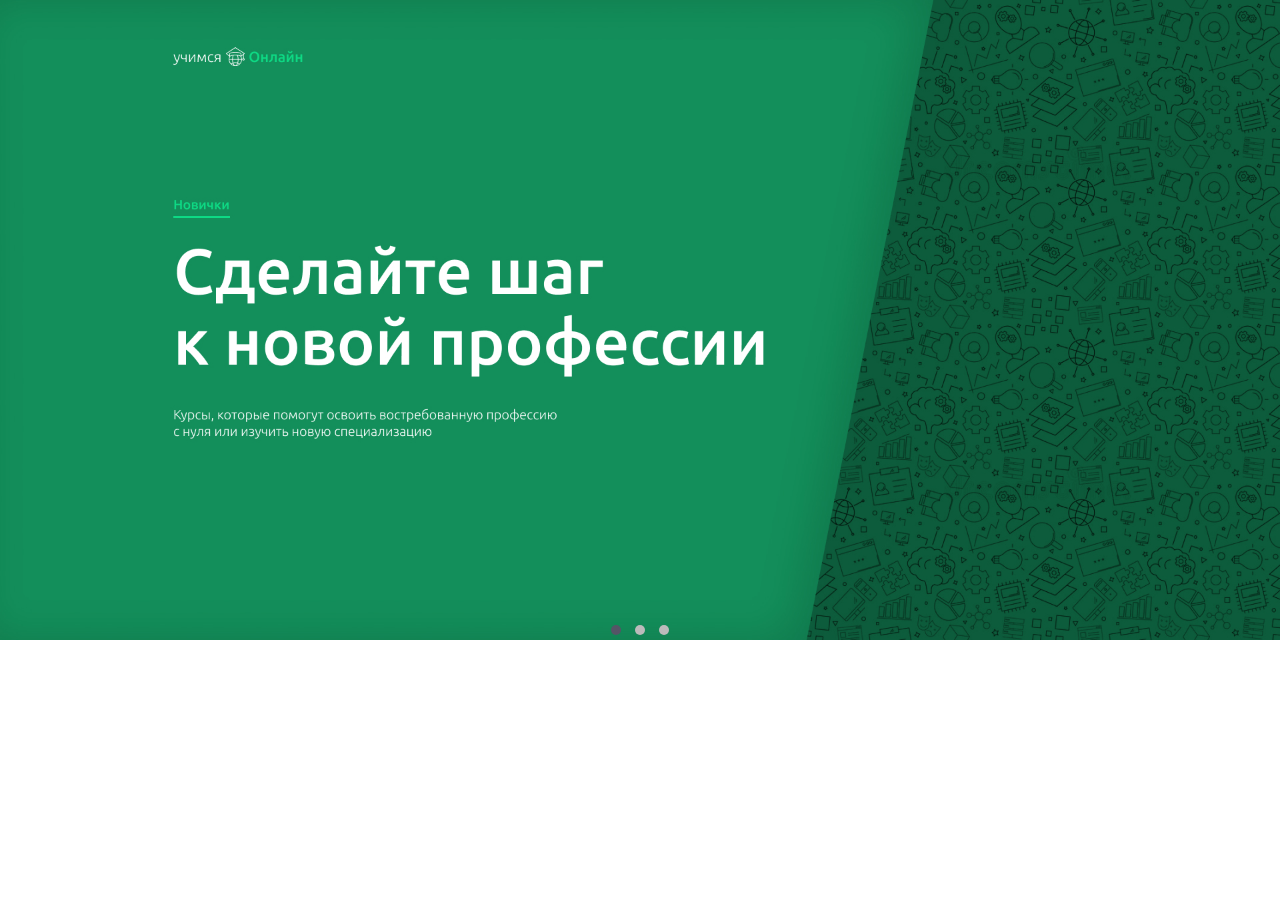
==== эксперимент задание/index.html @ ec337599 "new folder" ====
<!DOCTYPE html>
 <html lang="ru"> <!--язык русский -->
<head>
    <meta charset="UTF-8"> <!--кодировка-->
    <meta http-equiv="X-UA-Compatible" content="IE=edge"> <!--Режим совместимости-->
    <meta name="viewport" content="width=device-width, initial-scale=1.0"> <!-- контроль масштаба отображения страницы.-->
    <link rel="stylesheet" href="css/style.css">
    <title>Главная</title>
</head>
<body>
  <section>
    <div class="sim-slider">
        <ul class="sim-slider-list">
          <li><img src="img/ex1.jpg" alt="screen"></li> <!-- это экран -->
          <li class="sim-slider-element">
            <!--Нужна здесь кнопка-->
          <img src="img/ex1.jpg" alt="0">
          </li>
          <li class="sim-slider-element">
            <!--Нужна здесь кнопка-->
          <img src="img/ex2.jpg" alt="1"></li>
          <li class="sim-slider-element">
            <!--Нужна здесь кнопка-->
          <img src="img/ex3.jpg" alt="2"></li>
        </ul>
        <!--Стрелки переключения-->
        <div class="sim-slider-arrow-left"></div>
        <div class="sim-slider-arrow-right"></div>
        <div class="sim-slider-dots"></div>
    </div>
</section>


<script src="js.js"></script>  
</body>
</html>
---- эксперимент задание/css/style.css ----
*{
  margin: 0;
  padding: 0;
}


img {
    width: 100% !important;
  }
  
  .sim-slider {
    width: 100%;
    max-width: 1920px;
    min-width: 320px;
  }
  
  /* Главные стили */
  .sim-slider {
    position: relative;
  }
  
  .sim-slider-list {
    margin: 0;
    padding: 0;
    list-style-type: none;
    position: relative;
  }
  
  .sim-slider-element {
    width: 100%;
    transition: opacity 1s ease-in;
    opacity: 0;
    position: absolute;
    z-index: 2;
    left: 0;
    top: 0;
    display: block;
  }

  .sim-slider-element span{
    position: absolute;
    width: 85px;
    height: 24px;
    left: 260px;
    top: 295px;
    font-family: Ubuntu;
    font-style: normal;
    font-weight: 500;
    font-size: 20px;
    line-height: 120%;
    color: #0ED984;
    border-bottom: 3px solid #0ED984;
}



  .sim-slider-element h1{
    position: absolute;
    width: 1000px;
    height: 212px;
    top: 352px;
    left: 260px;
                
    color: #FFFFFF;
                
    font-family: Ubuntu ;
    font-style: normal;
    font-size: 46px;
    line-height: 110%;

  }

  .sim-slider-element p{
    position: absolute;
    width: 600px;
    height: 50px;
    left: 260px;
    top: 480px;
    color: #FFFFFF;

    font-family: Ubuntu;
    font-style: normal;
    font-weight: 300;
    font-size: 15px;
    line-height: 125%;
  }



  
  /* Navigation item styles */
  div.sim-slider-arrow-left,
  div.sim-slider-arrow-right {
    width: 22px;
    height: 40px;
    position: absolute;
    cursor: pointer;
    opacity: 0.6;
    z-index: 4;
  }
  
  div.sim-slider-arrow-left {
    left: 10px;
    top: 40%;
    display: block;
    background: url("http://pvbk.spb.ru/inc/slider/sim-files/sim-arrow-left.png") no-repeat;
  }
  
  div.sim-slider-arrow-right {
    right: 10px;
    top: 40%;
    display: block;
    background: url("http://pvbk.spb.ru/inc/slider/sim-files/sim-arrow-right.png") no-repeat;
  }
  
  div.sim-slider-arrow-left:hover {
    opacity: 1.0;
  }
  
  div.sim-slider-arrow-right:hover {
    opacity: 1.0;
  }
  
  div.sim-slider-dots {
    width: 100%;
    height: auto;
    position: absolute;
    left: 0;
    bottom: 0;
    z-index: 3;
    text-align: center;
  }
  
  span.sim-dot {
    width: 10px;
    height: 10px;
    margin: 5px 7px;
    padding: 0;
    display: inline-block;
    background-color: #BBB;
    border-radius: 5px;
    cursor: pointer;
  }
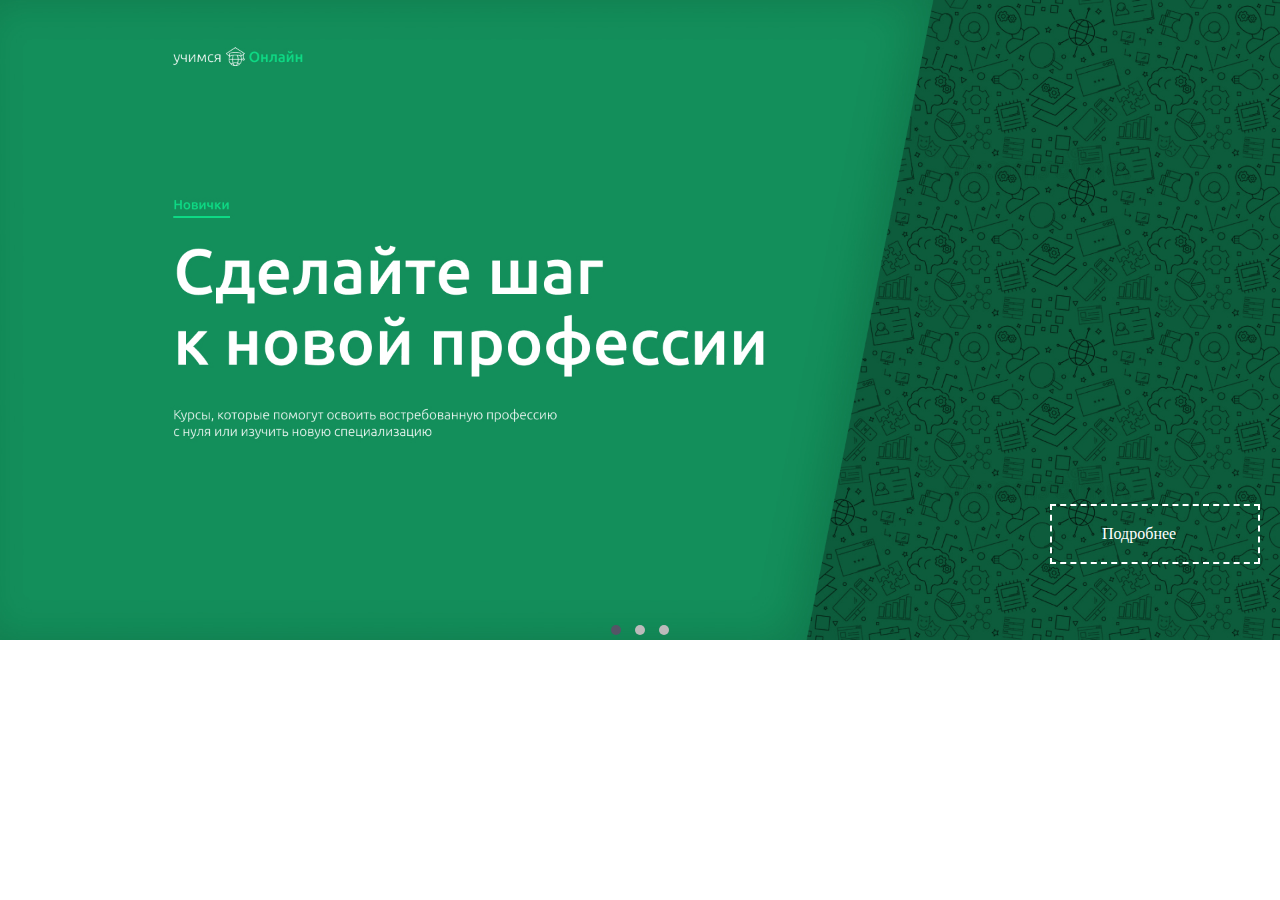
==== commit 25c8cbed: "I added button" ====
--- a/эксперимент задание/index.html
+++ b/эксперимент задание/index.html
@@ -13,7 +13,7 @@
         <ul class="sim-slider-list">
           <li><img src="img/ex1.jpg" alt="screen"></li> <!-- это экран -->
           <li class="sim-slider-element">
-            <!--Нужна здесь кнопка-->
+          <a href="" class="more">Подробнее</a>
           <img src="img/ex1.jpg" alt="0">
           </li>
           <li class="sim-slider-element">
--- a/эксперимент задание/css/style.css
+++ b/эксперимент задание/css/style.css
@@ -85,6 +85,22 @@
     line-height: 125%;
   }
 
+.more{
+  display: flex;
+  flex-direction: row;
+  align-items: center;
+  padding: 18px 50px;
+  
+  position: absolute;
+  width: 210px;
+  height: 60px;
+  left: 1050px;
+  top: 504px;
+  color:white;
+  border: 2px dashed #FFFFFF;
+  box-sizing: border-box;
+  text-decoration: none;
+  }
 
 
   
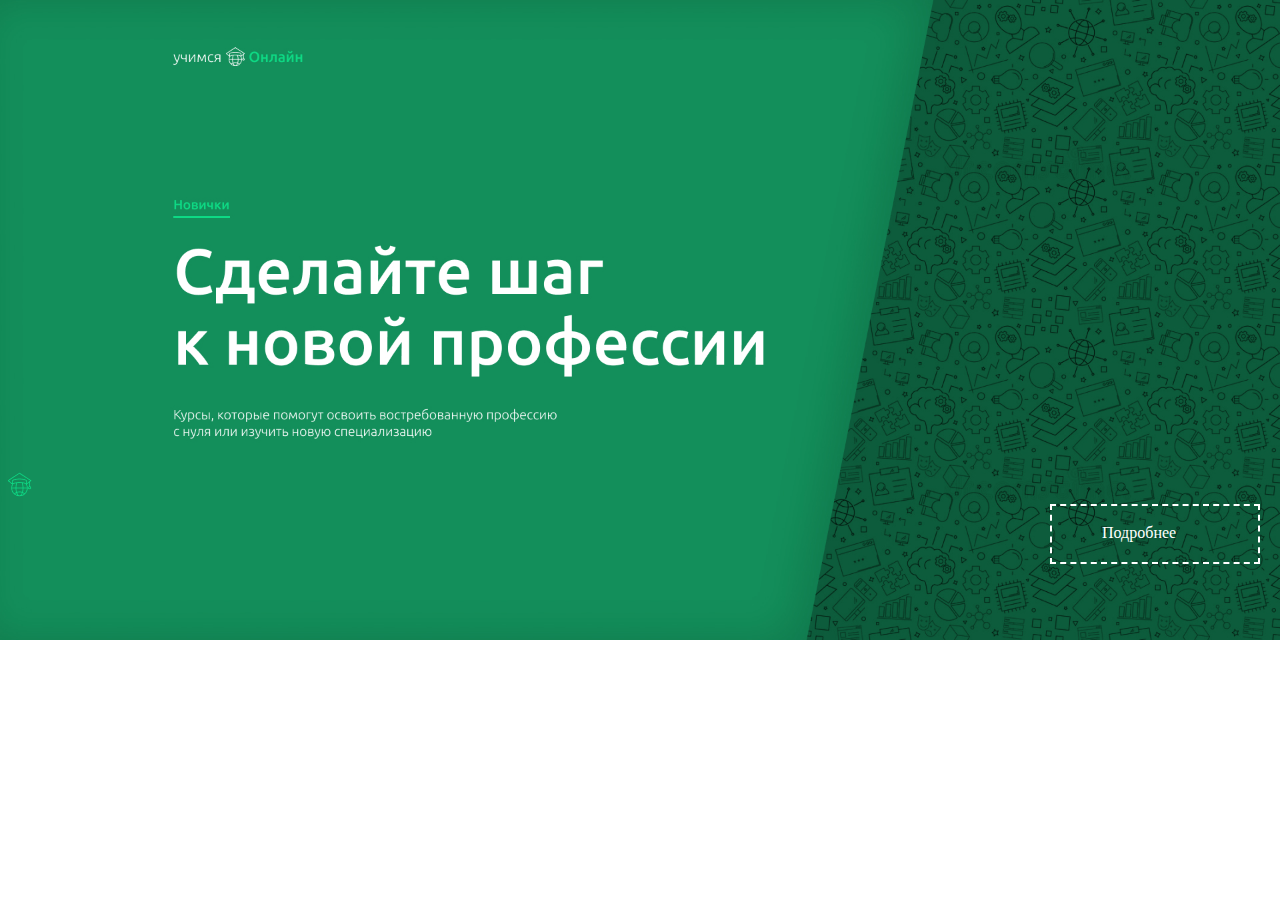
==== commit 904f48ff: "Changed CSS" ====
--- a/эксперимент задание/index.html
+++ b/эксперимент задание/index.html
@@ -13,15 +13,15 @@
         <ul class="sim-slider-list">
           <li><img src="img/ex1.jpg" alt="screen"></li> <!-- это экран -->
           <li class="sim-slider-element">
-          <a href="" class="more">Подробнее</a>
-          <img src="img/ex1.jpg" alt="0">
+            <img src="img/ex1.jpg" alt=0>
+            <a href="#" class="more">Подробнее</a>
           </li>
           <li class="sim-slider-element">
-            <!--Нужна здесь кнопка-->
-          <img src="img/ex2.jpg" alt="1"></li>
+            <a href="" class="more">Подробнее</a>
+            <img src="img/ex2.jpg" alt="1"></li>
           <li class="sim-slider-element">
-            <!--Нужна здесь кнопка-->
-          <img src="img/ex3.jpg" alt="2"></li>
+            <a href="" class="more">Подробнее</a>
+            <img src="img/ex3.jpg" alt="2"></li>
         </ul>
         <!--Стрелки переключения-->
         <div class="sim-slider-arrow-left"></div>
--- a/эксперимент задание/css/style.css
+++ b/эксперимент задание/css/style.css
@@ -85,12 +85,12 @@
     line-height: 125%;
   }
 
-.more{
+.more {
   display: flex;
   flex-direction: row;
   align-items: center;
   padding: 18px 50px;
-  
+  font-family: ;
   position: absolute;
   width: 210px;
   height: 60px;
@@ -100,8 +100,14 @@
   border: 2px dashed #FFFFFF;
   box-sizing: border-box;
   text-decoration: none;
+  display: block;
+  z-index: 4;
   }
+  .more:hover{
+    color: rgb(255, 49, 176);
+    background-color: rgb(255, 255, 255);
 
+  }
 
   
   /* Navigation item styles */
@@ -142,23 +148,28 @@
     height: auto;
     position: absolute;
     left: 0;
-    bottom: 0;
-    z-index: 3;
-    text-align: center;
+    bottom: 138px;
+    z-index: 4;
+    text-align: left;
+    
   }
   
   span.sim-dot {
-    width: 10px;
-    height: 10px;
+    position: ;
+    left: 170px;
+    width: 30px;
+    height: 25px;
     margin: 5px 7px;
     padding: 0;
     display: inline-block;
-    background-color: #BBB;
-    border-radius: 5px;
-    cursor: pointer;
+    background:url(img/icon.png) ;
+    border-radius: 50%  ;
+    cursor: pointer; 
+  }
+  span.sim-dot:hover{
+    border: 2px solid #0ED984;
   }
 
 
 
-
  